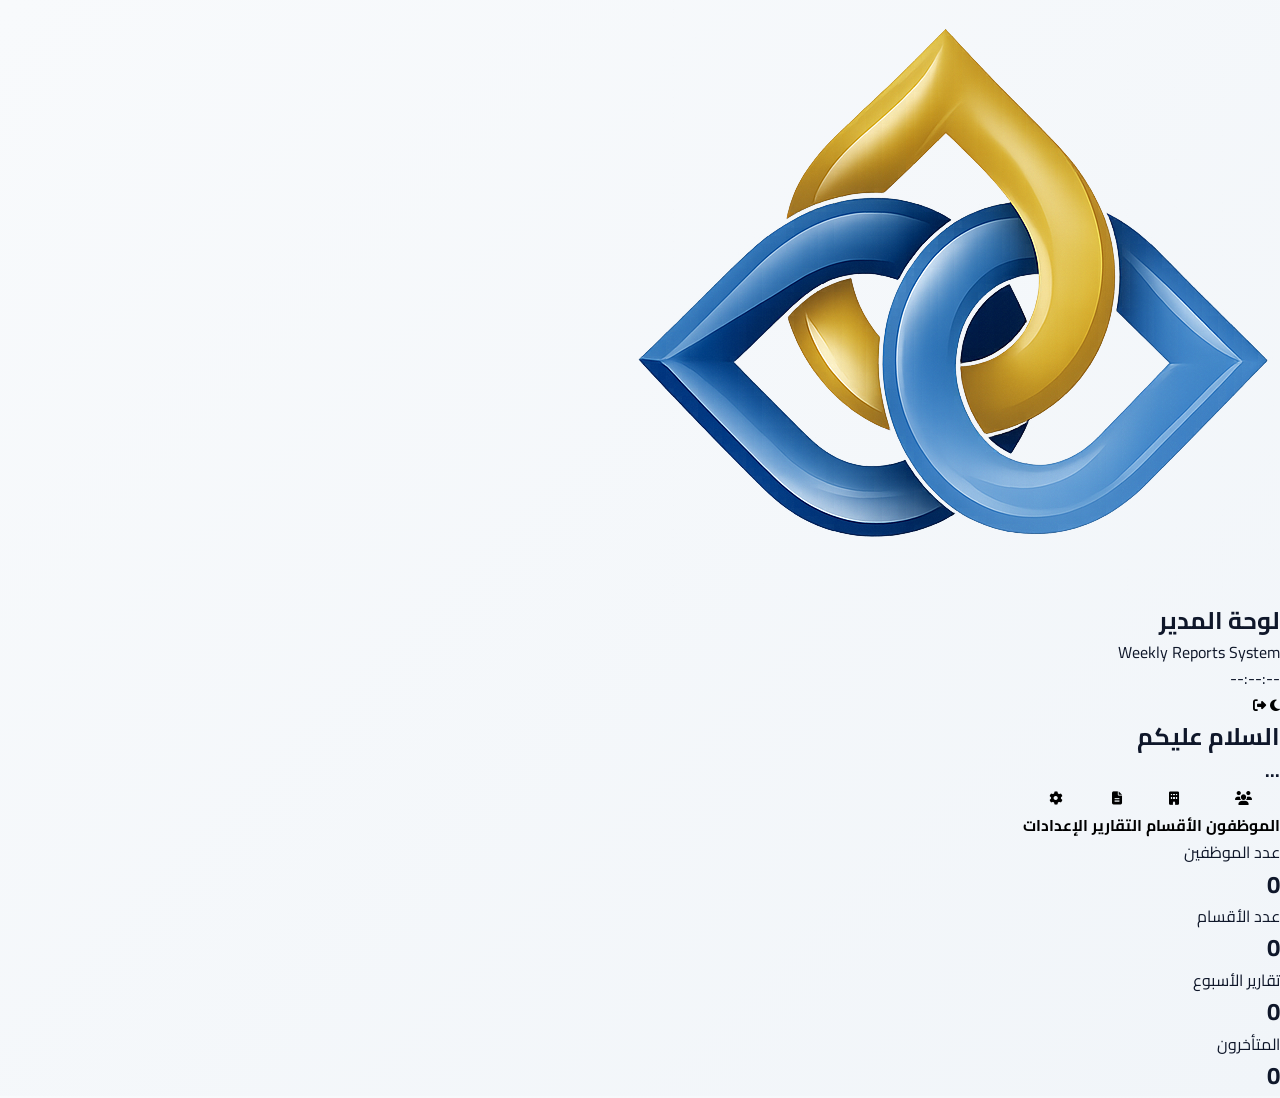
==== pages/admin/dashboard.html @ b9b75605 "Update dashboard.html" ====
<!DOCTYPE html>
<html lang="ar" dir="rtl">

<head>

    <meta charset="UTF-8">

    <meta name="viewport"
          content="width=device-width, initial-scale=1.0">

    <title>لوحة المدير</title>

    <link rel="preconnect"
          href="https://fonts.googleapis.com">

    <link rel="preconnect"
          href="https://fonts.gstatic.com"
          crossorigin>

    <link href="https://fonts.googleapis.com/css2?family=Cairo:wght@300;400;500;600;700;800&display=swap"
          rel="stylesheet">

    <link rel="stylesheet"
          href="https://cdnjs.cloudflare.com/ajax/libs/font-awesome/6.7.2/css/all.min.css">

    <!-- Global CSS -->

    <link rel="stylesheet"
          href="../../assets/css/variables.css">

    <link rel="stylesheet"
          href="../../assets/css/reset.css">

    <link rel="stylesheet"
          href="../../assets/css/layout.css">

    <link rel="stylesheet"
          href="../../assets/css/components.css">

    <link rel="stylesheet"
          href="../../assets/css/animations.css">

    <link rel="stylesheet"
          href="../../assets/css/responsive.css">

    <link rel="stylesheet"
          href="../../assets/css/style.css">

    <!-- Dashboard CSS -->

    <link rel="stylesheet"
          href="dashboard.css">

</head>

<body>

<header class="dashboard-header">

    <div class="header-left">

        <img src="../../assets/images/logo.png"
             class="header-logo"
             alt="Logo">

        <div>

            <h2>

                لوحة المدير

            </h2>

            <span>

                Weekly Reports System

            </span>

        </div>

    </div>

    <div class="header-right">

        <div id="clock">

            --:--:--

        </div>

        <button id="themeToggle">

            <i class="fa-solid fa-moon"></i>

        </button>

        <button id="logoutBtn">

            <i class="fa-solid fa-right-from-bracket"></i>

        </button>

    </div>

</header>

<main class="dashboard">

    <section class="welcome-card">

        <h1>

            السلام عليكم

        </h1>

        <h3 id="adminName">

            ...

        </h3>

    </section>

    <section class="cards">

        <button class="menu-card"
                id="employeesBtn">

            <i class="fa-solid fa-users"></i>

            <h3>

                الموظفون

            </h3>

        </button>

        <button class="menu-card"
                id="departmentsBtn">

            <i class="fa-solid fa-building"></i>

            <h3>

                الأقسام

            </h3>

        </button>

        <button class="menu-card"
                id="reportsBtn">

            <i class="fa-solid fa-file-lines"></i>

            <h3>

                التقارير

            </h3>

        </button>

        <button class="menu-card"
                id="settingsBtn">

            <i class="fa-solid fa-gear"></i>

            <h3>

                الإعدادات

            </h3>

        </button>

    </section>

    <section class="statistics">

        <div class="stat-card">

            <span>

                عدد الموظفين

            </span>

            <h2 id="employeesCount">

                0

            </h2>

        </div>

        <div class="stat-card">

            <span>

                عدد الأقسام

            </span>

            <h2 id="departmentsCount">

                0

            </h2>

        </div>

        <div class="stat-card">

            <span>

                تقارير الأسبوع

            </span>

            <h2 id="reportsCount">

                0

            </h2>

        </div>

        <div class="stat-card">

            <span>

                المتأخرون

            </span>

            <h2 id="lateCount">

                0

            </h2>

        </div>

    </section>

</main>

<script src="../../config/config.js"></script>

<script src="../../assets/js/core/api.js"></script>

<script src="../../assets/js/core/app.js"></script>

<script src="../../assets/js/core/auth.js"></script>

<script src="../../assets/js/modules/theme.js"></script>

<script src="dashboard.js"></script>

</body>

</html>
---- assets/css/variables.css ----
/* ==========================================
   Weekly Reports System
   Design System v1.0
========================================== */

:root{

    /* Typography */

    --font-family: "Cairo", sans-serif;

    --font-size-xs:12px;
    --font-size-sm:14px;
    --font-size-md:16px;
    --font-size-lg:18px;
    --font-size-xl:22px;
    --font-size-2xl:28px;
    --font-size-3xl:36px;

    /* Font Weight */

    --fw-light:300;
    --fw-normal:400;
    --fw-medium:500;
    --fw-semibold:600;
    --fw-bold:700;
    --fw-black:800;

    /* Radius */

    --radius-sm:8px;
    --radius-md:12px;
    --radius-lg:18px;
    --radius-xl:24px;
    --radius-full:999px;

    /* Shadows */

    --shadow-sm:0 4px 12px rgba(0,0,0,.05);

    --shadow-md:0 10px 25px rgba(0,0,0,.08);

    --shadow-lg:0 20px 40px rgba(0,0,0,.12);

    /* Animation */

    --transition:.30s ease;

    /* Layout */

    --header-height:70px;

    --sidebar-width:260px;

    --container-width:1200px;

    /* Colors */

    --primary:#2563EB;

    --primary-hover:#1D4ED8;

    --success:#22C55E;

    --warning:#F59E0B;

    --danger:#EF4444;

    --info:#06B6D4;

    /* Light */

    --background:#F8FAFC;

    --surface:#FFFFFF;

    --surface-alt:#F1F5F9;

    --text:#0F172A;

    --text-light:#64748B;

    --border:#E2E8F0;

    /* Glass */

    --glass-bg:rgba(255,255,255,.60);

    --glass-border:rgba(255,255,255,.25);

    --blur:18px;

}


/* ==========================================
            Dark Theme
========================================== */

[data-theme="dark"]{

    --background:#0F172A;

    --surface:#1E293B;

    --surface-alt:#334155;

    --text:#F8FAFC;

    --text-light:#CBD5E1;

    --border:#475569;

    --glass-bg:rgba(30,41,59,.70);

    --glass-border:rgba(255,255,255,.08);

    --shadow-sm:0 4px 12px rgba(0,0,0,.25);

    --shadow-md:0 10px 30px rgba(0,0,0,.35);

    --shadow-lg:0 20px 50px rgba(0,0,0,.45);

}
---- assets/css/layout.css ----
/* ==========================================
   LAYOUT.CSS
   Weekly Reports System
========================================== */

/* ---------- Body ---------- */

body{
    min-height:100vh;
    background:var(--background);
}

/* ---------- Main Container ---------- */

.container{

    width:min(100% - 32px,var(--container-width));

    margin-inline:auto;

}

/* ---------- Login Page ---------- */

.login-container{

    min-height:100vh;

    display:flex;

    flex-direction:column;

    justify-content:center;

    align-items:center;

    padding:40px 20px;

    position:relative;

    z-index:2;

}

/* ---------- Login Header ---------- */

.login-header{

    display:flex;

    flex-direction:column;

    align-items:center;

    gap:12px;

    margin-bottom:30px;

}

/* ---------- Login Card ---------- */

.login-card{

    width:100%;

    max-width:420px;

}

/* ---------- Form ---------- */

#loginForm{

    display:flex;

    flex-direction:column;

    gap:20px;

}

/* ---------- Input Group ---------- */

.input-group{

    display:flex;

    flex-direction:column;

    gap:8px;

}

/* ---------- Remember ---------- */

.remember-row{

    display:flex;

    justify-content:space-between;

    align-items:center;

}

/* ---------- Footer ---------- */

.footer{

    margin-top:30px;

    display:flex;

    flex-direction:column;

    align-items:center;

    gap:6px;

    text-align:center;

}

/* ---------- Theme Button ---------- */

.theme-toggle{

    position:fixed;

    top:20px;

    left:20px;

    z-index:999;

}

/* ---------- Background ---------- */

.background{

    position:fixed;

    inset:0;

    overflow:hidden;

    z-index:1;

}
---- assets/css/components.css ----
/* ==========================================
   COMPONENTS.CSS
   Weekly Reports System
========================================== */

/* ========= Logo ========= */

.logo{

    width:110px;

    height:110px;

    object-fit:contain;

}

/* ========= Titles ========= */

.system-title{

    font-size:var(--font-size-2xl);

    font-weight:var(--fw-bold);

    color:var(--text);

    text-align:center;

}

.system-subtitle{

    font-size:var(--font-size-md);

    color:var(--text-light);

    text-align:center;

}

/* ========= Login Card ========= */

.login-card{

    background:var(--glass-bg);

    backdrop-filter:blur(var(--blur));

    -webkit-backdrop-filter:blur(var(--blur));

    border:1px solid var(--glass-border);

    border-radius:var(--radius-xl);

    padding:35px;

    box-shadow:var(--shadow-lg);

}

/* ========= Labels ========= */

.input-group label{

    font-size:var(--font-size-sm);

    font-weight:var(--fw-semibold);

    color:var(--text);

}

/* ========= Input ========= */

.input-box{

    display:flex;

    align-items:center;

    gap:12px;

    background:var(--surface);

    border:1px solid var(--border);

    border-radius:var(--radius-lg);

    padding:15px 18px;

    transition:var(--transition);

}

.input-box i{

    color:var(--primary);

    font-size:18px;

}

.input-box input{

    flex:1;

    font-size:var(--font-size-md);

    color:var(--text);

}

.input-box:focus-within{

    border-color:var(--primary);

    box-shadow:0 0 0 4px rgba(37,99,235,.12);

}

/* ========= Remember ========= */

.remember{

    display:flex;

    align-items:center;

    gap:8px;

    font-size:14px;

    color:var(--text-light);

    cursor:pointer;

}

/* ========= Login Button ========= */

.login-btn{

    width:100%;

    height:56px;

    border-radius:var(--radius-lg);

    background:var(--primary);

    color:#fff;

    font-size:16px;

    font-weight:700;

    display:flex;

    justify-content:center;

    align-items:center;

    gap:10px;

    transition:var(--transition);

}

.login-btn:hover{

    background:var(--primary-hover);

    transform:translateY(-2px);

}

.login-btn:active{

    transform:scale(.98);

}

/* ========= Theme ========= */

.theme-toggle{

    width:50px;

    height:50px;

    border-radius:50%;

    background:var(--surface);

    border:1px solid var(--border);

    box-shadow:var(--shadow-md);

    display:flex;

    justify-content:center;

    align-items:center;

    color:var(--primary);

    transition:var(--transition);

}

.theme-toggle:hover{

    transform:rotate(20deg);

}

/* ========= Footer ========= */

.footer{

    color:var(--text-light);

    font-size:13px;

}

.footer small{

    font-size:12px;

}
---- assets/css/animations.css ----
/* ==========================================
   ANIMATIONS.CSS
   Weekly Reports System
========================================== */

/* ========= Transition ========= */

*{
    transition:
        background var(--transition),
        color var(--transition),
        border-color var(--transition),
        box-shadow var(--transition),
        transform var(--transition),
        opacity var(--transition);
}

/* ========= Fade ========= */

@keyframes fadeIn{

    from{

        opacity:0;

    }

    to{

        opacity:1;

    }

}

/* ========= Slide Up ========= */

@keyframes slideUp{

    from{

        opacity:0;

        transform:translateY(30px);

    }

    to{

        opacity:1;

        transform:translateY(0);

    }

}

/* ========= Scale ========= */

@keyframes scaleIn{

    from{

        opacity:0;

        transform:scale(.95);

    }

    to{

        opacity:1;

        transform:scale(1);

    }

}

/* ========= Floating ========= */

@keyframes floating{

    0%{

        transform:translateY(0px);

    }

    50%{

        transform:translateY(-15px);

    }

    100%{

        transform:translateY(0px);

    }

}

/* ========= Rotate ========= */

@keyframes rotateSlow{

    from{

        transform:rotate(0deg);

    }

    to{

        transform:rotate(360deg);

    }

}

/* ========= Glow ========= */

@keyframes glow{

    0%{

        box-shadow:0 0 0 rgba(37,99,235,0);

    }

    50%{

        box-shadow:0 0 25px rgba(37,99,235,.25);

    }

    100%{

        box-shadow:0 0 0 rgba(37,99,235,0);

    }

}

/* ========= Login ========= */

.login-header{

    animation:slideUp .7s ease;

}

.login-card{

    animation:scaleIn .8s ease;

}

.footer{

    animation:fadeIn 1s ease;

}

/* ========= Background ========= */

.circle{

    animation:floating 8s ease-in-out infinite;

}

.circle:nth-child(2){

    animation-delay:2s;

}

.circle:nth-child(3){

    animation-delay:4s;

}
---- assets/css/responsive.css ----
/* ==========================================
   RESPONSIVE.CSS
========================================== */

/* ========= Tablet ========= */

@media (min-width:768px){

    .login-card{

        max-width:460px;

    }

}

/* ========= Laptop ========= */

@media (min-width:992px){

    .login-card{

        max-width:480px;

    }

}

/* ========= Desktop ========= */

@media (min-width:1200px){

    .login-card{

        max-width:500px;

    }

}

/* ========= Large Screen ========= */

@media (min-width:1440px){

    body{

        font-size:17px;

    }

}
---- assets/css/style.css ----
/* ==========================================
   STYLE.CSS
   Weekly Reports System
========================================== */

/* ========= Body ========= */

body{

    background:linear-gradient(
        135deg,
        var(--background),
        var(--surface-alt)
    );

}

/* ========= Background ========= */

.background{

    position:fixed;

    inset:0;

    overflow:hidden;

}

/* ========= Circles ========= */

.circle{

    position:absolute;

    border-radius:50%;

    filter:blur(70px);

    opacity:.45;

}

.circle-1{

    width:280px;

    height:280px;

    background:var(--primary);

    top:-70px;

    right:-70px;

}

.circle-2{

    width:230px;

    height:230px;

    background:var(--success);

    bottom:40px;

    left:-60px;

}

.circle-3{

    width:180px;

    height:180px;

    background:var(--warning);

    bottom:45%;

    right:12%;

}

/* ========= Logo ========= */

.logo{

    filter:drop-shadow(0 12px 30px rgba(0,0,0,.15));

}

/* ========= Login Button ========= */

.login-btn{

    margin-top:10px;

}

/* ========= Footer ========= */

.footer{

    opacity:.9;

}
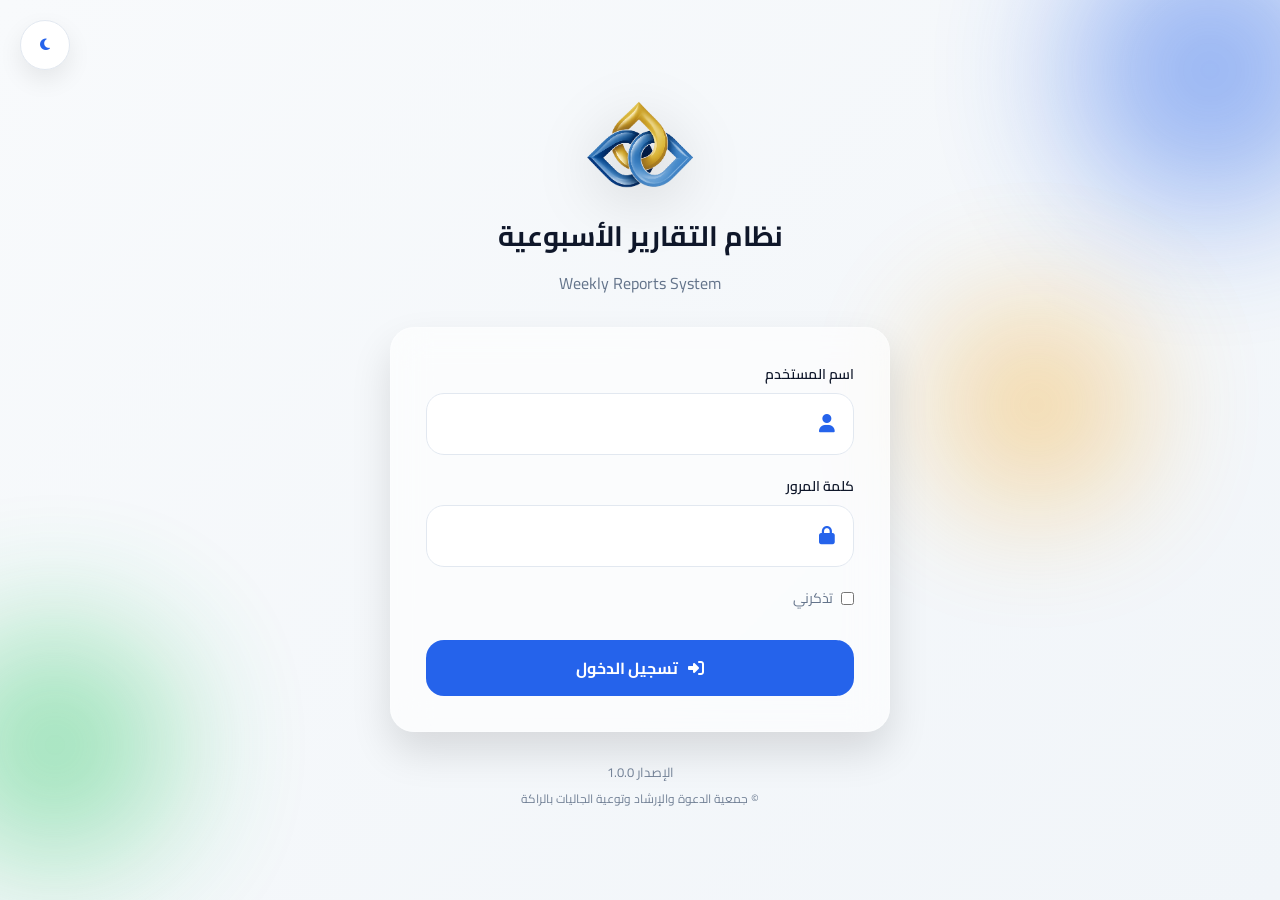
==== commit dedd9d3f: "Update dashboard.html" ====
--- a/pages/admin/dashboard.html
+++ b/pages/admin/dashboard.html
@@ -5,249 +5,308 @@
 
     <meta charset="UTF-8">
 
-    <meta name="viewport"
-          content="width=device-width, initial-scale=1.0">
+    <meta name="viewport" content="width=device-width, initial-scale=1.0">
 
     <title>لوحة المدير</title>
 
-    <link rel="preconnect"
-          href="https://fonts.googleapis.com">
-
-    <link rel="preconnect"
-          href="https://fonts.gstatic.com"
-          crossorigin>
-
-    <link href="https://fonts.googleapis.com/css2?family=Cairo:wght@300;400;500;600;700;800&display=swap"
-          rel="stylesheet">
+    <!-- Fonts -->
+
+    <link rel="preconnect" href="https://fonts.googleapis.com">
+
+    <link rel="preconnect" href="https://fonts.gstatic.com" crossorigin>
+
+    <link href="https://fonts.googleapis.com/css2?family=Cairo:wght@300;400;500;600;700;800&display=swap" rel="stylesheet">
+
+    <!-- Icons -->
 
     <link rel="stylesheet"
           href="https://cdnjs.cloudflare.com/ajax/libs/font-awesome/6.7.2/css/all.min.css">
 
     <!-- Global CSS -->
 
+    <link rel="stylesheet" href="../../assets/css/variables.css">
+    <link rel="stylesheet" href="../../assets/css/reset.css">
+    <link rel="stylesheet" href="../../assets/css/layout.css">
+    <link rel="stylesheet" href="../../assets/css/components.css">
+    <link rel="stylesheet" href="../../assets/css/animations.css">
+    <link rel="stylesheet" href="../../assets/css/responsive.css">
+    <link rel="stylesheet" href="../../assets/css/style.css">
+
+    <!-- Dashboard -->
+
     <link rel="stylesheet"
-          href="../../assets/css/variables.css">
-
-    <link rel="stylesheet"
-          href="../../assets/css/reset.css">
-
-    <link rel="stylesheet"
-          href="../../assets/css/layout.css">
-
-    <link rel="stylesheet"
-          href="../../assets/css/components.css">
-
-    <link rel="stylesheet"
-          href="../../assets/css/animations.css">
-
-    <link rel="stylesheet"
-          href="../../assets/css/responsive.css">
-
-    <link rel="stylesheet"
-          href="../../assets/css/style.css">
-
-    <!-- Dashboard CSS -->
-
-    <link rel="stylesheet"
-          href="dashboard.css">
+          href="../../assets/css/admin-dashboard.css">
 
 </head>
 
 <body>
 
-<header class="dashboard-header">
-
-    <div class="header-left">
-
-        <img src="../../assets/images/logo.png"
-             class="header-logo"
-             alt="Logo">
-
-        <div>
-
-            <h2>
-
-                لوحة المدير
-
-            </h2>
-
-            <span>
-
-                Weekly Reports System
-
-            </span>
+<div class="dashboard-wrapper">
+
+    <!-- Header -->
+
+    <header class="dashboard-header">
+
+        <div class="header-left">
+
+            <img
+                src="../../assets/images/logo.png"
+                class="header-logo"
+                alt="Logo">
+
+            <div class="header-title">
+
+                <h2>لوحة المدير</h2>
+
+                <span>Weekly Reports System</span>
+
+            </div>
 
         </div>
 
-    </div>
-
-    <div class="header-right">
-
-        <div id="clock">
-
-            --:--:--
+        <div class="header-right">
+
+            <div class="clock-box">
+
+                <i class="fa-regular fa-clock"></i>
+
+                <span id="clock">
+
+                    --:--:--
+
+                </span>
+
+            </div>
+
+            <button
+                id="themeToggle"
+                class="header-btn">
+
+                <i class="fa-solid fa-moon"></i>
+
+            </button>
+
+            <button
+                id="logoutBtn"
+                class="header-btn danger">
+
+                <i class="fa-solid fa-right-from-bracket"></i>
+
+            </button>
 
         </div>
 
-        <button id="themeToggle">
-
-            <i class="fa-solid fa-moon"></i>
-
-        </button>
-
-        <button id="logoutBtn">
-
-            <i class="fa-solid fa-right-from-bracket"></i>
-
-        </button>
-
-    </div>
-
-</header>
-
-<main class="dashboard">
-
-    <section class="welcome-card">
-
-        <h1>
-
-            السلام عليكم
-
-        </h1>
-
-        <h3 id="adminName">
-
-            ...
-
-        </h3>
-
-    </section>
-
-    <section class="cards">
-
-        <button class="menu-card"
+    </header>
+
+    <!-- Main -->
+
+    <main class="dashboard">
+
+        <!-- Welcome -->
+
+        <section class="welcome-card">
+
+            <div class="welcome-content">
+
+                <span class="welcome-text">
+
+                    السلام عليكم 👋
+
+                </span>
+
+                <h1 id="adminName">
+
+                    ...
+
+                </h1>
+
+                <p>
+
+                    مرحباً بك في لوحة تحكم نظام التقارير الأسبوعية.
+
+                </p>
+
+            </div>
+
+        </section>
+
+        <!-- Menu -->
+
+        <section class="cards">
+
+            <button
+                class="menu-card"
                 id="employeesBtn">
 
-            <i class="fa-solid fa-users"></i>
-
-            <h3>
-
-                الموظفون
-
-            </h3>
-
-        </button>
-
-        <button class="menu-card"
+                <div class="card-icon">
+
+                    <i class="fa-solid fa-users"></i>
+
+                </div>
+
+                <h3>
+
+                    الموظفون
+
+                </h3>
+
+                <p>
+
+                    إدارة جميع الموظفين
+
+                </p>
+
+            </button>
+
+            <button
+                class="menu-card"
                 id="departmentsBtn">
 
-            <i class="fa-solid fa-building"></i>
-
-            <h3>
-
-                الأقسام
-
-            </h3>
-
-        </button>
-
-        <button class="menu-card"
+                <div class="card-icon">
+
+                    <i class="fa-solid fa-building"></i>
+
+                </div>
+
+                <h3>
+
+                    الأقسام
+
+                </h3>
+
+                <p>
+
+                    إدارة أقسام الجمعية
+
+                </p>
+
+            </button>
+
+            <button
+                class="menu-card"
                 id="reportsBtn">
 
-            <i class="fa-solid fa-file-lines"></i>
-
-            <h3>
-
-                التقارير
-
-            </h3>
-
-        </button>
-
-        <button class="menu-card"
+                <div class="card-icon">
+
+                    <i class="fa-solid fa-file-lines"></i>
+
+                </div>
+
+                <h3>
+
+                    التقارير
+
+                </h3>
+
+                <p>
+
+                    متابعة التقارير الأسبوعية
+
+                </p>
+
+            </button>
+
+            <button
+                class="menu-card"
                 id="settingsBtn">
 
-            <i class="fa-solid fa-gear"></i>
-
-            <h3>
-
-                الإعدادات
-
-            </h3>
-
-        </button>
-
-    </section>
-
-    <section class="statistics">
-
-        <div class="stat-card">
-
-            <span>
-
-                عدد الموظفين
-
-            </span>
-
-            <h2 id="employeesCount">
-
-                0
-
-            </h2>
-
-        </div>
-
-        <div class="stat-card">
-
-            <span>
-
-                عدد الأقسام
-
-            </span>
-
-            <h2 id="departmentsCount">
-
-                0
-
-            </h2>
-
-        </div>
-
-        <div class="stat-card">
-
-            <span>
-
-                تقارير الأسبوع
-
-            </span>
-
-            <h2 id="reportsCount">
-
-                0
-
-            </h2>
-
-        </div>
-
-        <div class="stat-card">
-
-            <span>
-
-                المتأخرون
-
-            </span>
-
-            <h2 id="lateCount">
-
-                0
-
-            </h2>
-
-        </div>
-
-    </section>
-
-</main>
+                <div class="card-icon">
+
+                    <i class="fa-solid fa-gear"></i>
+
+                </div>
+
+                <h3>
+
+                    الإعدادات
+
+                </h3>
+
+                <p>
+
+                    إعدادات النظام
+
+                </p>
+
+            </button>
+
+        </section>
+
+        <!-- Statistics -->
+
+        <section class="statistics">
+
+            <div class="stat-card">
+
+                <span>
+
+                    عدد الموظفين
+
+                </span>
+
+                <h2 id="employeesCount">
+
+                    0
+
+                </h2>
+
+            </div>
+
+            <div class="stat-card">
+
+                <span>
+
+                    عدد الأقسام
+
+                </span>
+
+                <h2 id="departmentsCount">
+
+                    0
+
+                </h2>
+
+            </div>
+
+            <div class="stat-card">
+
+                <span>
+
+                    تقارير هذا الأسبوع
+
+                </span>
+
+                <h2 id="reportsCount">
+
+                    0
+
+                </h2>
+
+            </div>
+
+            <div class="stat-card">
+
+                <span>
+
+                    المتأخرون
+
+                </span>
+
+                <h2 id="lateCount">
+
+                    0
+
+                </h2>
+
+            </div>
+
+        </section>
+
+    </main>
+
+</div>
+
+<!-- Scripts -->
 
 <script src="../../config/config.js"></script>
 
@@ -259,7 +318,7 @@
 
 <script src="../../assets/js/modules/theme.js"></script>
 
-<script src="dashboard.js"></script>
+<script src="../../assets/js/pages/admin-dashboard.js"></script>
 
 </body>
 
